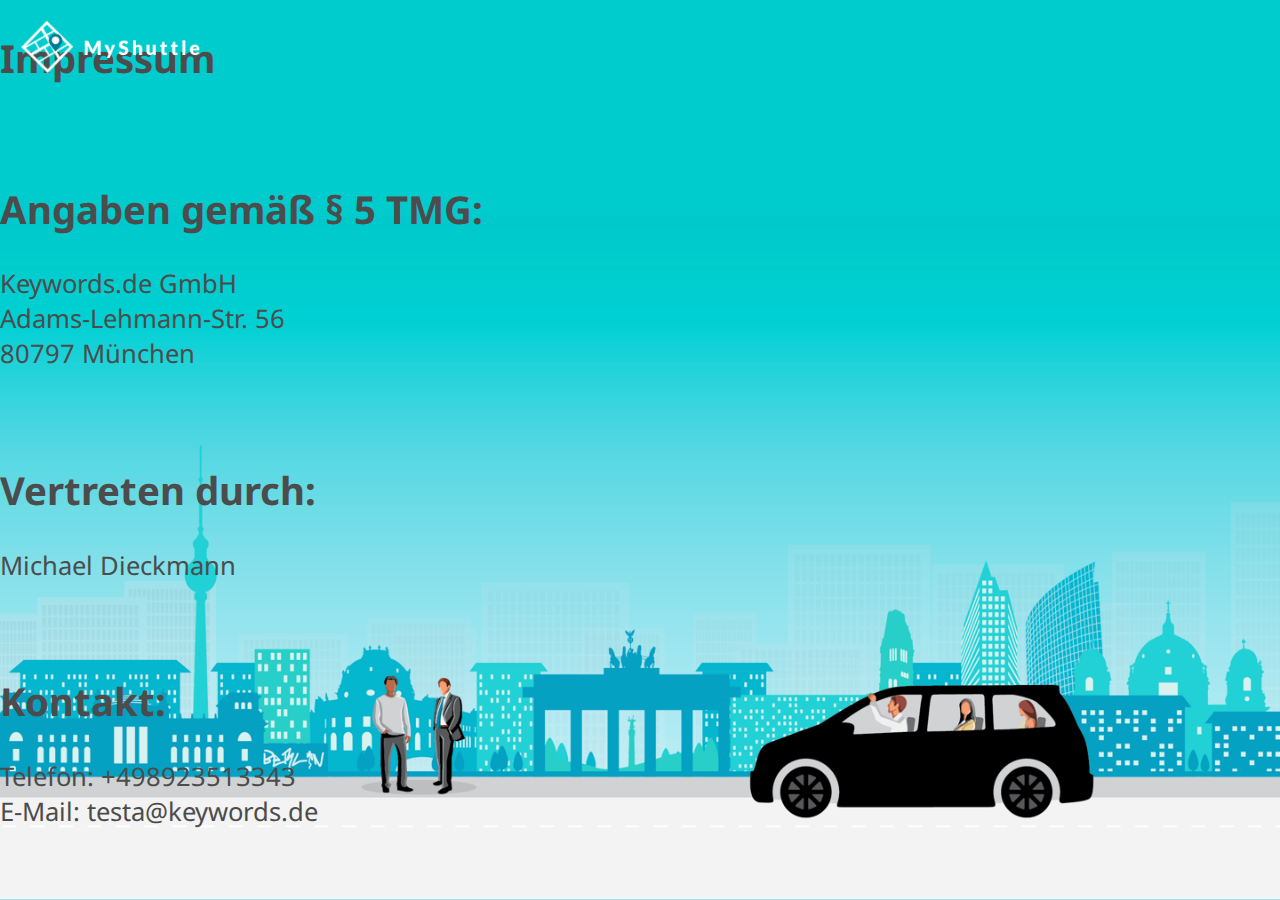
==== imprint.html @ 05842999 "page links" ====
<html>
<head lang="en">
    <meta name="viewport" content="width=device-width, initial-scale=1">
    <link rel="stylesheet" type="text/css" href="../myshuttle.css">
    <link href="https://fonts.googleapis.com/css?family=Droid+Sans:400,700" rel="stylesheet">

</head>
<body>

<div class="heropage">
    <div class="banner">
        <img src="../images/logo_transp.png" class="logo"/>
       
        <div class="imprint">

<div class="container static">
    
    <h2>Impressum</h2>
        <br>
    
    <h2>Angaben gem&auml;&szlig; &sect; 5 TMG:</h2>

    <p>Keywords.de GmbH
        <br>Adams-Lehmann-Str. 56
        <br>80797 München</p>

    <p>
        <br />
    </p>

    <h2>Vertreten durch:</h2>

    <p>Michael Dieckmann</p>

    <p>
        <br />
    </p>

    <h2>Kontakt:</h2>

    <p>Telefon: +498923513343<br>
        E-Mail: testa@keywords.de</p>

    <p>
        <br />
    </p>

    <h2>Umsatzsteuer-ID:</h2>

    <p>Umsatzsteuer-Identifikationsnummer gem&auml;&szlig; &sect;27 a Umsatzsteuergesetz:<br>DE257105537</p>

    <p>
        <br />
    </p>

    <p>Die Firma Keywords.de GmbH wird unter der Handelsregister-Nummer HRB 170181 im Handelsregister München gef&uuml;hrt.</p>

</div></div>
       
    </div>
    </div>
</body>
</html>
---- myshuttle.css ----
body, html{
    max-width:100%;
    height:100%;
    top:0;
    left:0;
    margin:0;
    padding:0;
    
    font-size: 2vw;
    color:#4C4C4C;
    font-family: 'Droid Sans', sans-serif;
    overflow-x: hidden;

    
}

.heropage{
    width:100vw;
    height:100vh;
    
    margin:0;
    padding:0;
    background-color: #00CCCD;
    background-image: url("../images/heroimage.png");
    background-repeat: no-repeat;
    background-size: 100% auto;
    background-position: bottom center;
    overflow-x:hidden;

    
}

.banner{
    width:100%;
      display: flex;
    flex-direction: column;
  align-items: center;
  justify-content: center;

}

.logo{
    top:20px;
    left:20px;
    position:absolute;
    width:12vw;
    min-width:180px;
}

.herotxt{    
    margin-top:20vh;
    width:50vw;
    text-align: left;
    color: white;
} 

h1{
    font-weight:400; 
}

.herodes{
    margin-top: .5vw;
    width:67vw;
    text-align: left;
    color: white;

    font-weight:400;
    font-size: 1.7vw;
} 


.form {
    margin-top:3vw;
    width:50vw;
display: flex;
align-items: center;
    justify-content: center;
    
}


.input[type="text"] {
    width:60%;
    border-radius: 0.3vw;
    height: 2.5vw;
    background: #fff;
    border-width: 0;  
    color:#4C4C4C;

}

.gap{
    width:60px;
    height:20px;
}


.form input {
    font-size: 1.6vw;
    outline: none;
    height: 3vw;
    width:100%;
    border: 0;
    vertical-align: top;
    padding:5px;
    padding-left: 15px;
}

::-webkit-input-placeholder { /* WebKit, Blink, Edge */
    color:    #ccc;
}
:-moz-placeholder { /* Mozilla Firefox 4 to 18 */
   color:    #ccc;
   opacity:  1;
}
::-moz-placeholder { /* Mozilla Firefox 19+ */
   color:    #ccc;
   opacity:  1;
}
:-ms-input-placeholder { /* Internet Explorer 10-11 */
   color:    #ccc;
}
::-ms-input-placeholder { /* Microsoft Edge */
   color:    #ccc;
}

.button{
    background-color: #4C4C4C;
    color:#fff;    
}

.button_scrollup{
    position: absolute;
    bottom:50px;
    width:60px;
}

.usppage{
    position:absolute;
    top:100vh;
    background-color:white;
    width:100vw;
    height:100vh;  
display: flex;
    flex-direction: column;
align-items: center;
    justify-content: center;

}

.usptxt{
    width:70vw;
    line-height: 1.3rem;
    text-align: center;
    font-size:1.6vw;
    
}

.uspdes{
        position:relative;
}

.uspimg{
    margin-top: 4vh;
    display: flex;
    align-items:top;
    justify-content:center;
}


.process{
    width:15vw;
    margin:2vw;
    text-align: center;
}

.processi{
    width:100%;
}

.processtxt{
    margin-top: 15px;
    font-weight:400;
    font-size: 1.4vw;
}

.process2{
    width:2vw;
    margin:1.3vw;
}

.arrows{
    position:absolute;
    top:2.6vw;
    left:9.5vw;
    display: flex;
}

.arrow_process{
   width:2vw;
    height:2vw;
    margin:8.5vw;
}

.areapage{
    position:absolute;
    top:180vh;
    width:100vw;
    height:100vh;  
display: flex;
align-items: center;
    justify-content: center
}

.areatxt{
    width:30vw;
    font-weight:700;
    font-size: 3.5vw;
    color: #00ACBF;
}
.areamap{
    width:33vw;
}

.map{
    top:0;
    width:40vw;
    margin-left: 1vw;
}


.questionpage{
    position:absolute;
    top:255vh;
    width:100vw;
    height:100vh;  
display: flex;
align-items: center;
    justify-content: center
}

.question{
    width:30vw;
    position:relative;
}

.question_txt{
    position:absolute;
    top:14vw;
    left:8vw;
    font-weight:400;
    font-size: 2.2vw;
    color: white;
}
.bg{
    width:30vw;
}

.questiontxt{
    width:50vw;
    margin-left:3vw;
}

.questiontxt_q{
    font-weight:400;
    font-size: 2.6vw;
    color: 00ACBF;
    margin:1vh 0;
}
.questiontxt_a{
    font-size: 1.5vw;
    color: #4c4c4c;
    margin-bottom: 3vh;
    
}

.footerpage{
    position:absolute;
    top:340vh;
    width:100vw;
    display: flex;
    flex-direction: column;
align-items: center;
    justify-content: center
}

.footertxt{
    width:70vw;
    height:20vw;
    padding-bottom: 40vh;
    font-size: 3vw;
    font-weight: 700;
    line-height: 5rem;
}
.catchphrase{
    width:100%;
    font-weight:700;
    font-size: 5vw;
    color: #00ACBF;
    text-align: right;
    line-height: 0.5rem;
}

.footer{
    width:100vw;
    height:45vh;
    background-color: #00ACBF;
    background-size: cover;
    position:absolute;
    bottom:0;
    font-size: 2vw;
    color:white;
    display: flex;
    flex-direction: column;
    align-items: center;
    
   }

.footerhook{
    padding-top:3.5vw;
    line-height: 1.5rem;
    width:65vw;
    font-size: 1.8vw;
    color:white;
}

.legal{
    position:absolute;
    bottom:3vh;
    font-size:.5rem;
    right:3vh;
    font-weight: 400;
}

.legal a{
    padding-left: 1rem;
    text-decoration: none;
    color:white;

}


@media (max-width: 800px) {
    
           
        .heropage{
            background-image: url("../images/heroimage_m.png");
            background-repeat: no-repeat;
            background-size: auto 100%;

        }
        .herotxt{
            width:70vw;
            font-size: 2.4rem;
        }

        .herodes{
            margin-top:-4vw;
            width:70vw;
            font-size: 1.6rem;
        }
    
        .form{
            margin-top:8vw;
            width:70vw;
            display: flex;
            flex-direction: column;
            align-items: center;
            justify-content: center;
        }

        .form input {
            font-size: 3.5vw;
            outline: none;
            height: 8vw;
            width:100%;
            border: 0;
            vertical-align: top;
            padding:5px;
            padding-left: 15px;
        }

            .button_scrollup{
            position: absolute;
            bottom:20vh;
            width:40px;
        }
    
        .usptxt{
            width:85vw;
            text-align: left;
            line-height: 2.7rem;
            font-size:3.3vw; 
            }
    
            .uspimg{
                width:80vw;
            margin-top: 4vh;
            display: flex;
            flex-direction: column;
            align-items:top;
            justify-content:center;
        }
    
            .process{
            width:80vw;
            height:22vw;
            margin:2vw;
            display: flex;
            align-items: center;
                
        }
            .processi{
            width:22vw;
        }

            .processtxt{
            margin-left:3vw;
            font-weight:400;
            font-size: 4vw;
            text-align: left;
        }
    
            .arrows{
                display:none;
            }
    
    
            .areapage{
                position:absolute;
                top:190vh;
                width:100vw;
                height:100vh;  
                display: flex;
                flex-direction: column;
                align-items: center;
                justify-content: center
            }

            .areatxt{
                width:80vw;
                font-size: 8vw;
            }
            .areamap{
                width:80vw;
            }

            .map{
                right:0;
                width:85vw;
                margin-left:1vw;
            }
    
            .questionpage{
                position:absolute;
                top:270vh;
                width:100vw;
                height:100vh;  
                display: flex;
                flex-direction: column;
                align-items: center;
                justify-content: center
            }

            .question{
                width:80vw;
            }

            .bg{
                display:none;
            }

            .question_txt{
                color: #00ACBF;
                position:absolute;
                top:-15vh;
                left:1vw;
                font-weight:700;
                font-size: 8vw;
            }
    
            .questiontxt_q{
                width:80vw;
                font-weight:400;
                font-size: 5vw;
                color: 00ACBF;
                margin:1vh 0;
                margin-left:-15vw;
            }
            .questiontxt_a{
                 width:80vw;
                line-height: 2.5rem;
                margin-left:-15vw;
                font-size: 3.5vw;
                color: #4c4c4c;
                margin-bottom: 3vh;
            }
    
            .footerpage{
                position:absolute;
                top:350vh;
                width:100vw;
                height:60vh;
                display: flex;
                flex-direction: column;
            align-items: center;
                justify-content: center
            }

            .footertxt{
                width:70vw;
                height:20vw;
                padding-bottom: 40vh;
                font-size: 3vw;
                font-weight: 700;
                line-height: 5rem;
            }
            .catchphrase{
                width:100%;
                font-weight:700;
                font-size: 8vw;
                color: #00ACBF;
                text-align: right;
                line-height: 3rem;
            }

            .footer{
                width:100vw;
                height:40vh;
                background-color: #00ACBF;
                background-size: cover;
                position:absolute;
                bottom:0;
                color:white;
                display: flex;
                flex-direction: column;
                align-items: center;

               }

            .footerhook{
                padding-top:3.5vw;
                line-height: 2.5rem;
                width:65vw;
                font-size: 3.5vw;
                color:white;
            }

            .legal{
                position:absolute;
                bottom:3vh;
                font-size:1rem;
                right:3vh;
                font-weight: 400;
            }

            .legal a{
                padding-left:3rem;
                text-decoration: none;
                color:white;

            }

    }
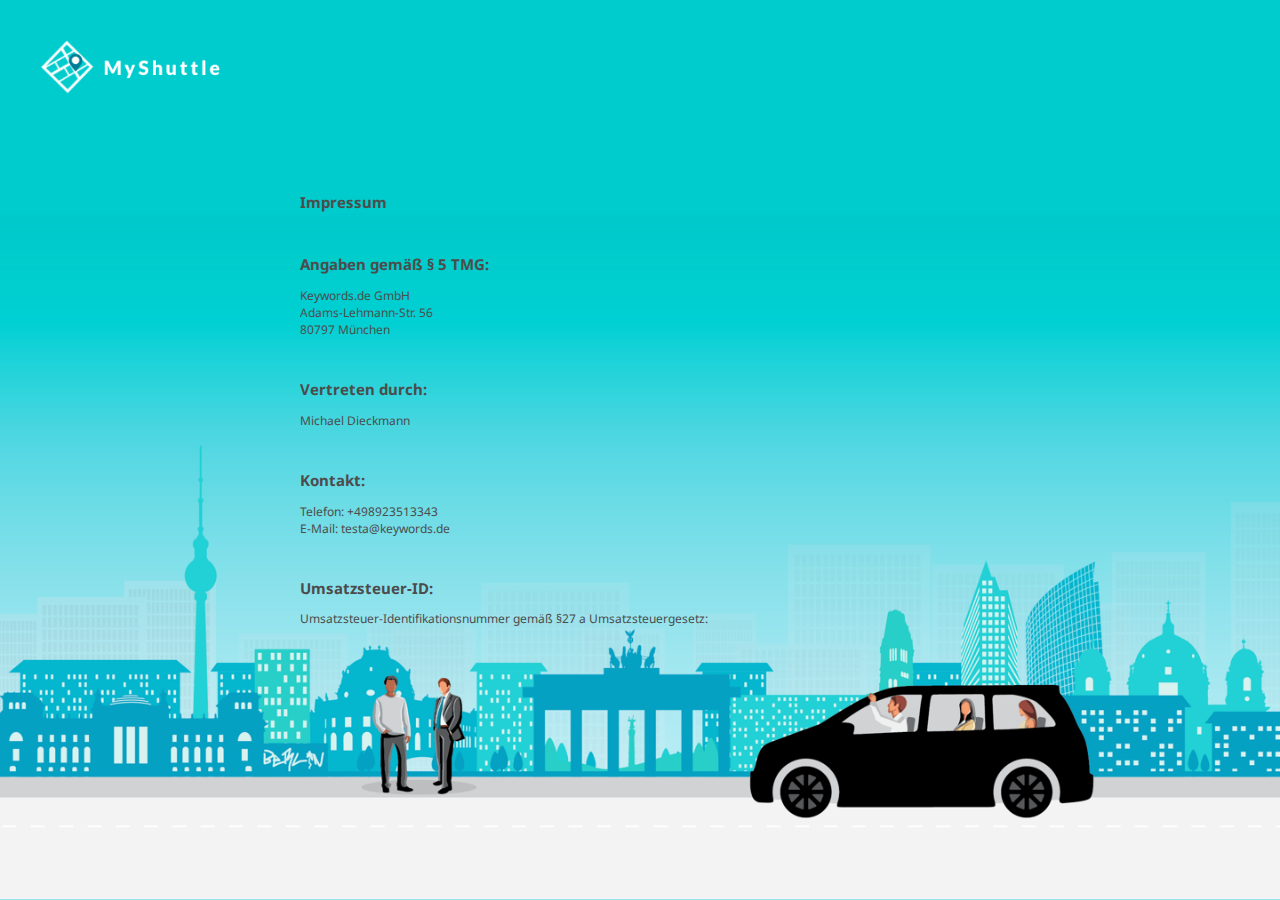
==== commit 074248f1: "updates" ====
--- a/imprint.html
+++ b/imprint.html
@@ -8,9 +8,9 @@
 <body>
 
 <div class="heropage">
-    <div class="banner">
+    <div class="banner"><a href="javascript:history.back()">
         <img src="../images/logo_transp.png" class="logo"/>
-       
+        </a>
         <div class="imprint">
 
 <div class="container static">
--- a/myshuttle.css
+++ b/myshuttle.css
@@ -14,6 +14,61 @@
     
 }
 
+.imprint{
+    position:absolute;
+    top:20vh;
+    background-color:rgba(255,255,255,0);
+    max-width:80vw;
+    height:50vh;
+    font-size:12px;
+    overflow-y:scroll;
+}
+
+h2{
+    font-size: 15px;
+}
+
+
+.cookiebar{
+    width:96vw;
+    max-height:40px;
+    background-color:rgba(255,255,255,0.6);
+    z-index: 10;
+    position: fixed;
+    top:0;
+    left:0;
+    color:#7C7C7C;
+    font-size:10px;
+    text-align: left;
+    display: flex;
+    align-items: center;
+    justify-content: center;
+    padding:5px 2vw;
+    
+}
+
+.cookiebar a{
+    color:#7C7C7C;
+}
+
+.cookieok{
+    margin-left:10px;
+    min-width:100px;
+    height:20px;
+    padding-top: 6px;
+    background-color: rgba(0,0,0,0.1);
+    font-weight: 700;
+    font-size: 13px;
+    color: white;
+    border-radius: 4px;
+    text-align: center;
+    z-index: 20;
+
+    
+    
+    
+    
+}
 .heropage{
     width:100vw;
     height:100vh;
@@ -26,6 +81,8 @@
     background-size: 100% auto;
     background-position: bottom center;
     overflow-x:hidden;
+    overflow-y:hidden;
+
 
     
 }
@@ -40,8 +97,8 @@
 }
 
 .logo{
-    top:20px;
-    left:20px;
+    top:40px;
+    left:40px;
     position:absolute;
     width:12vw;
     min-width:180px;
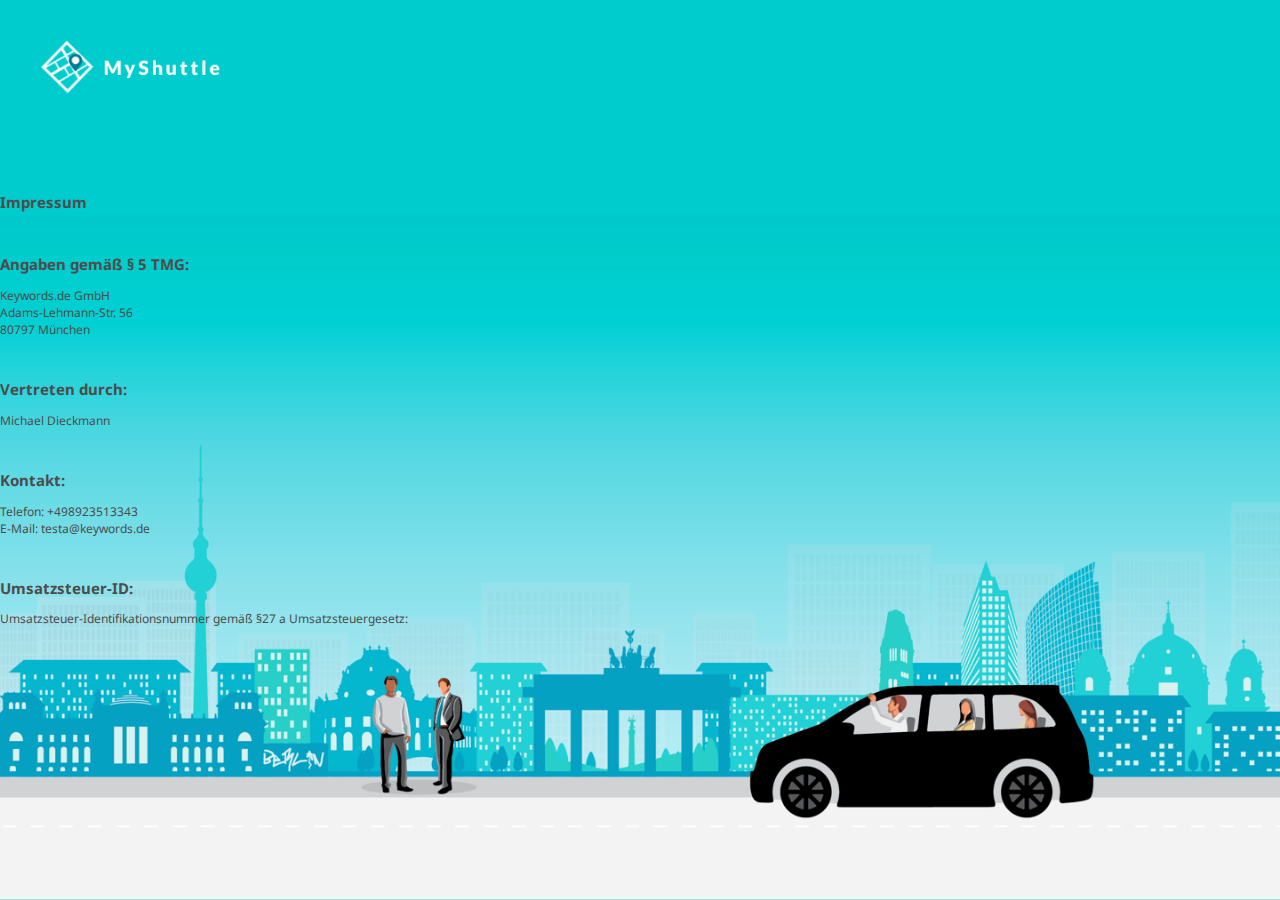
==== commit 7188bbfd: "updates" ====
--- a/imprint.html
+++ b/imprint.html
@@ -7,8 +7,7 @@
 </head>
 <body>
 
-<div class="heropage">
-    <div class="banner"><a href="javascript:history.back()">
+<div class="heropage"><a href="javascript:history.back()">
         <img src="../images/logo_transp.png" class="logo"/>
         </a>
         <div class="imprint">
@@ -58,6 +57,5 @@
 </div></div>
        
     </div>
-    </div>
 </body>
 </html>
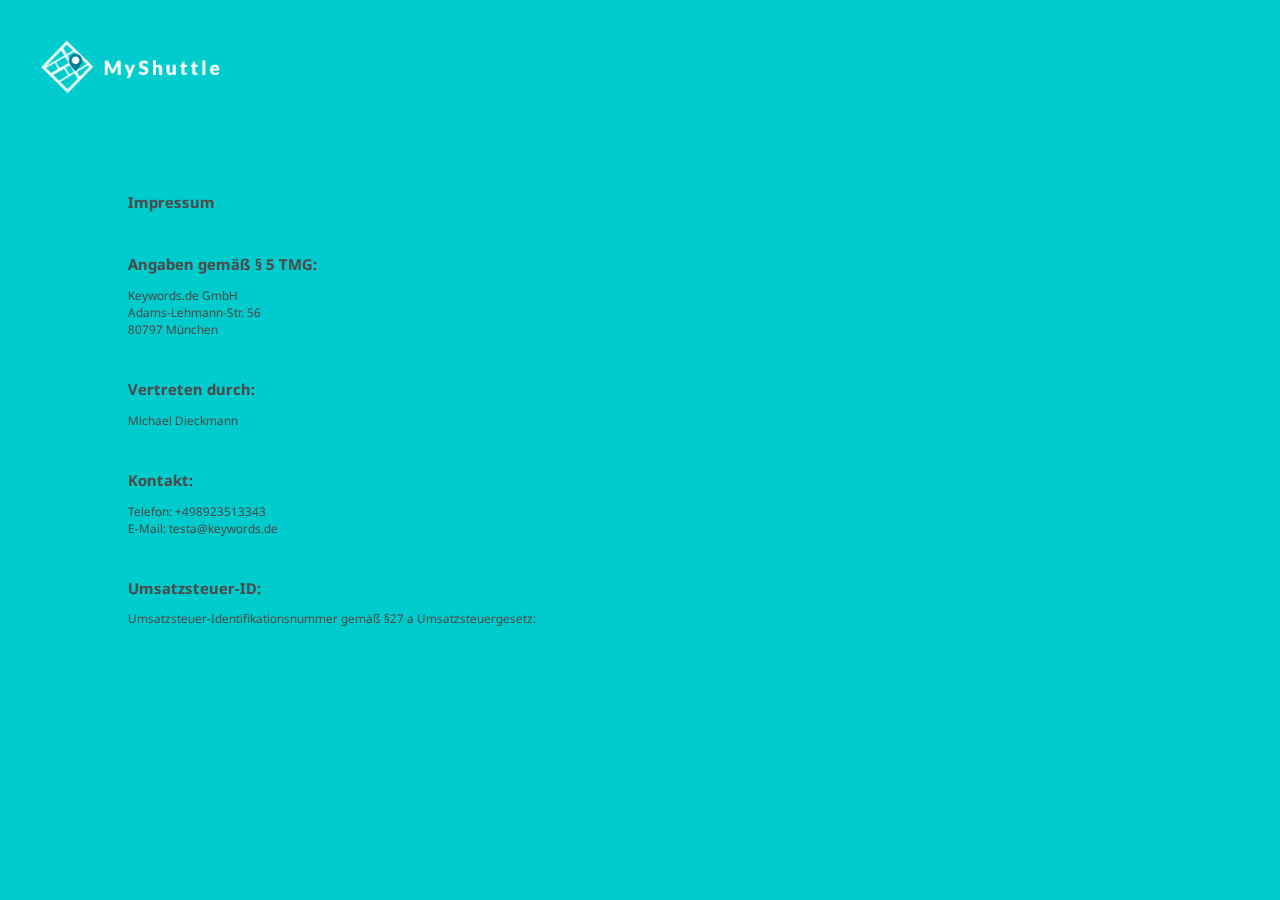
==== commit e5e13fe9: "otherareas" ====
--- a/imprint.html
+++ b/imprint.html
@@ -7,12 +7,11 @@
 </head>
 <body>
 
-<div class="heropage"><a href="javascript:history.back()">
+<div class="infopage"><a href="javascript:history.back()">
         <img src="../images/logo_transp.png" class="logo"/>
         </a>
         <div class="imprint">
 
-<div class="container static">
     
     <h2>Impressum</h2>
         <br>
@@ -56,6 +55,5 @@
 
 </div></div>
        
-    </div>
 </body>
 </html>
--- a/myshuttle.css
+++ b/myshuttle.css
@@ -17,6 +17,7 @@
 .imprint{
     position:absolute;
     top:20vh;
+    left:10vw;
     background-color:rgba(255,255,255,0);
     max-width:80vw;
     height:50vh;
@@ -69,10 +70,24 @@
     
     
 }
+
+.infopage{
+    width:100vw;
+    height:100vh;
+
+    margin:0;
+    padding:0;
+    background-color: #00CCCD;
+    background-repeat: no-repeat;
+    background-size: 100% auto;
+    background-position: bottom center;
+    overflow-x:hidden;
+    overflow-y:hidden;    
+}
 .heropage{
     width:100vw;
     height:100vh;
-    
+
     margin:0;
     padding:0;
     background-color: #00CCCD;
@@ -106,7 +121,7 @@
 
 .herotxt{    
     margin-top:20vh;
-    width:50vw;
+    width:62vw;
     text-align: left;
     color: white;
 } 
@@ -153,7 +168,7 @@
 
 
 .form input {
-    font-size: 1.6vw;
+    font-size: 1.3vw;
     outline: none;
     height: 3vw;
     width:100%;
@@ -403,12 +418,12 @@
         .heropage{
             background-image: url("../images/heroimage_m.png");
             background-repeat: no-repeat;
-            background-size: auto 100%;
+            background-size: auto 100vh;
 
         }
         .herotxt{
             width:70vw;
-            font-size: 2.4rem;
+            font-size: 2.3rem;
         }
 
         .herodes{
